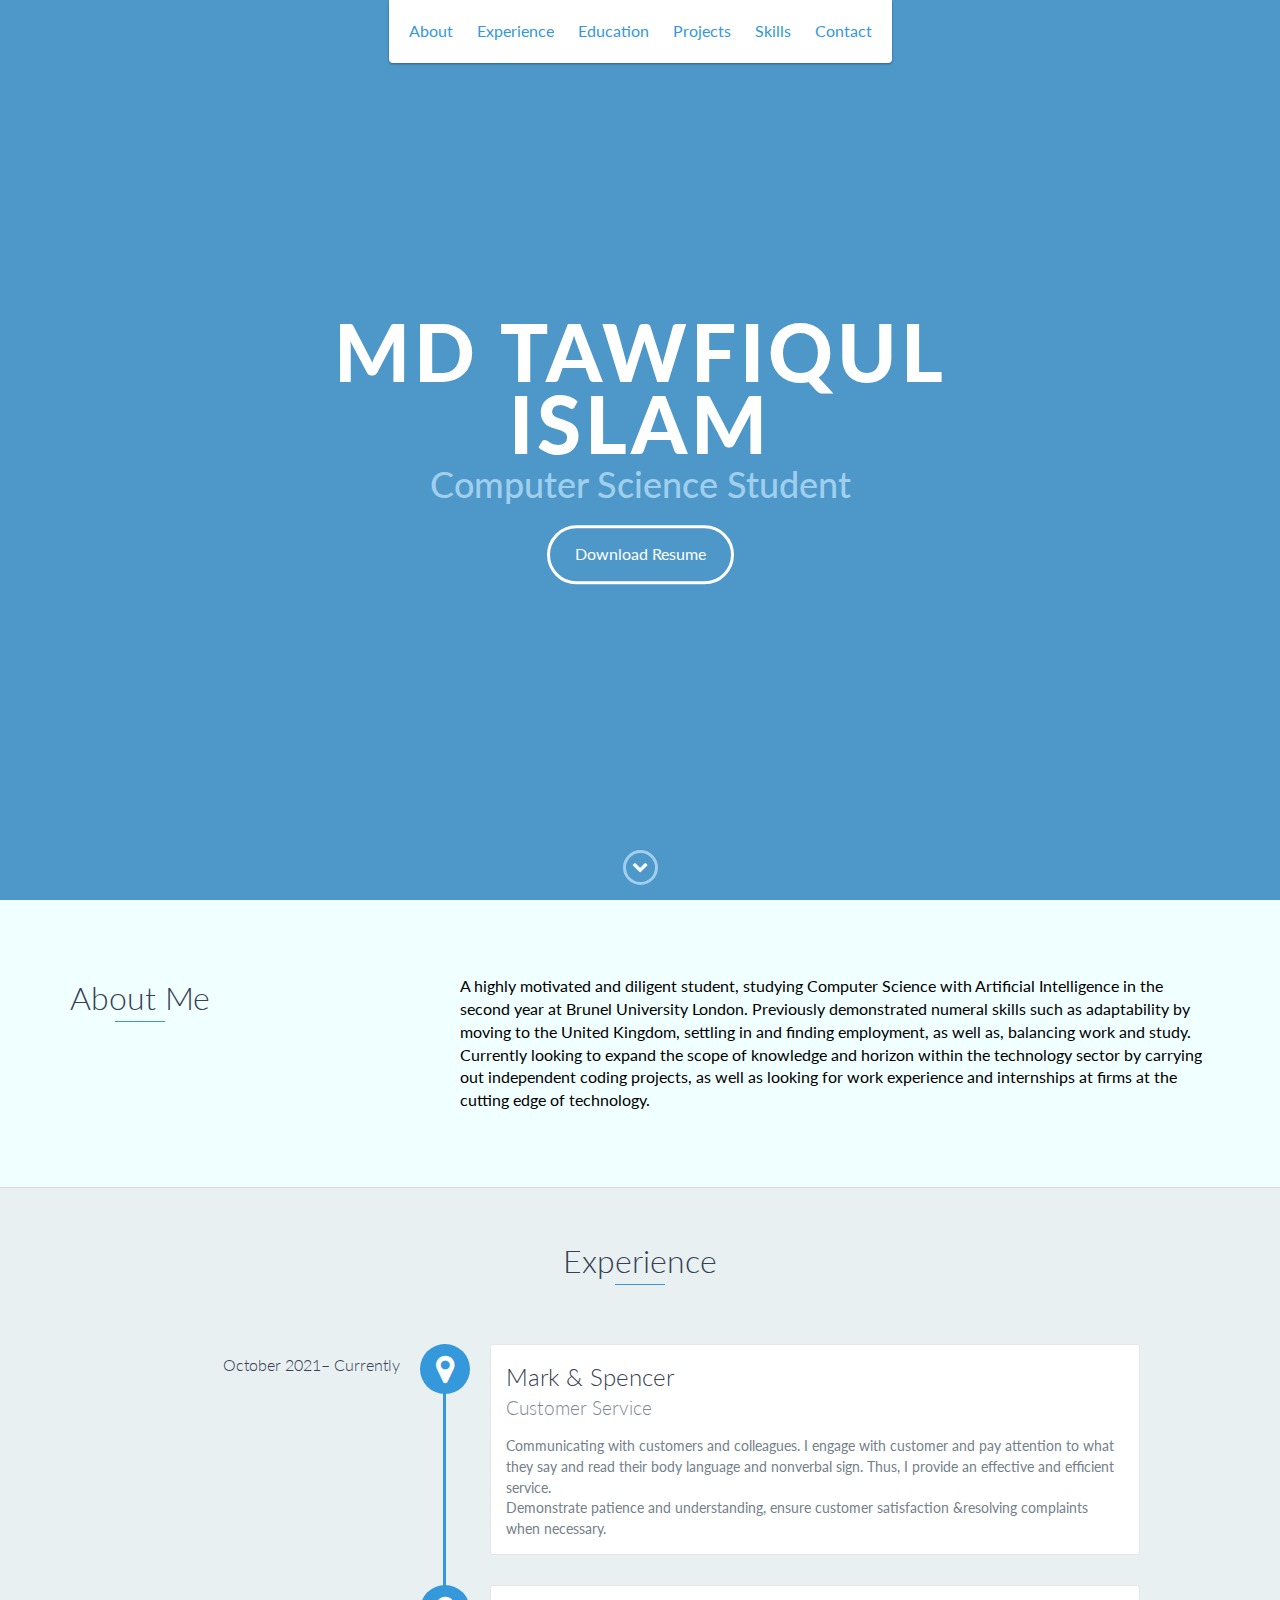
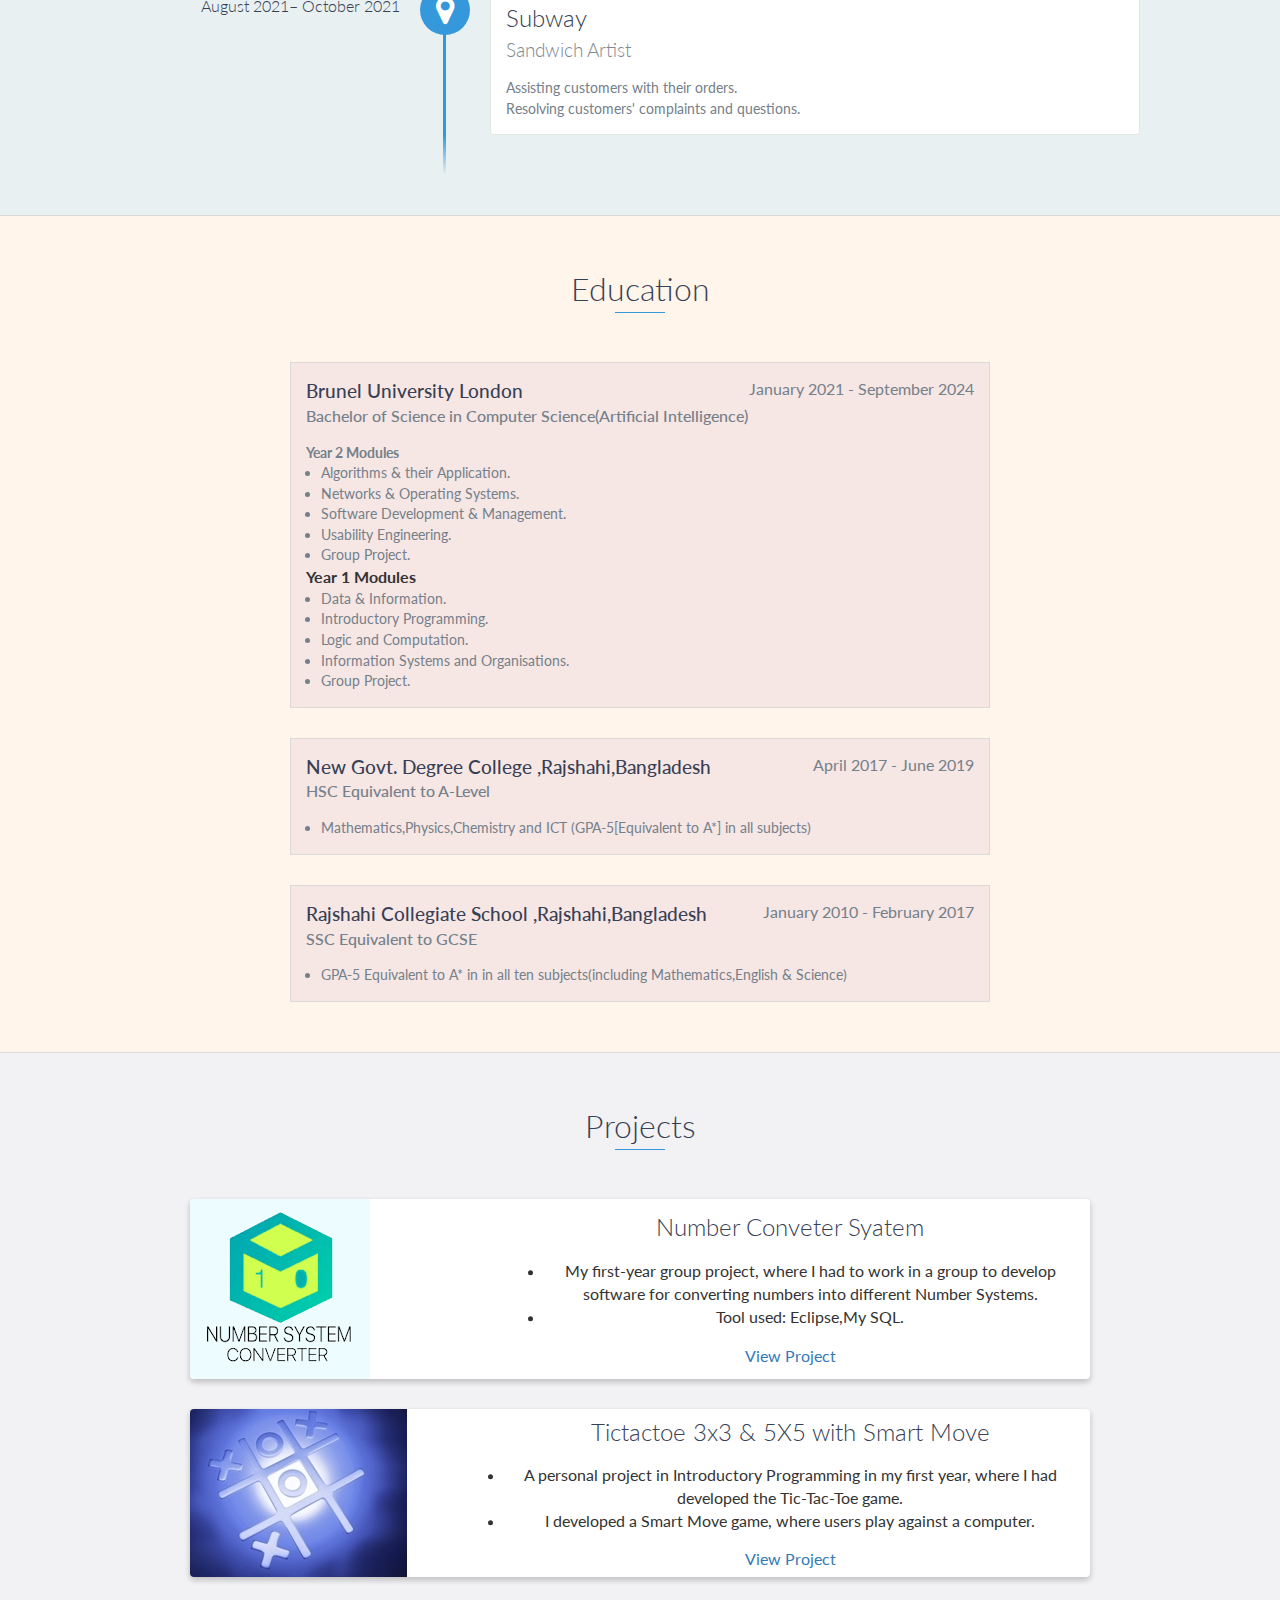
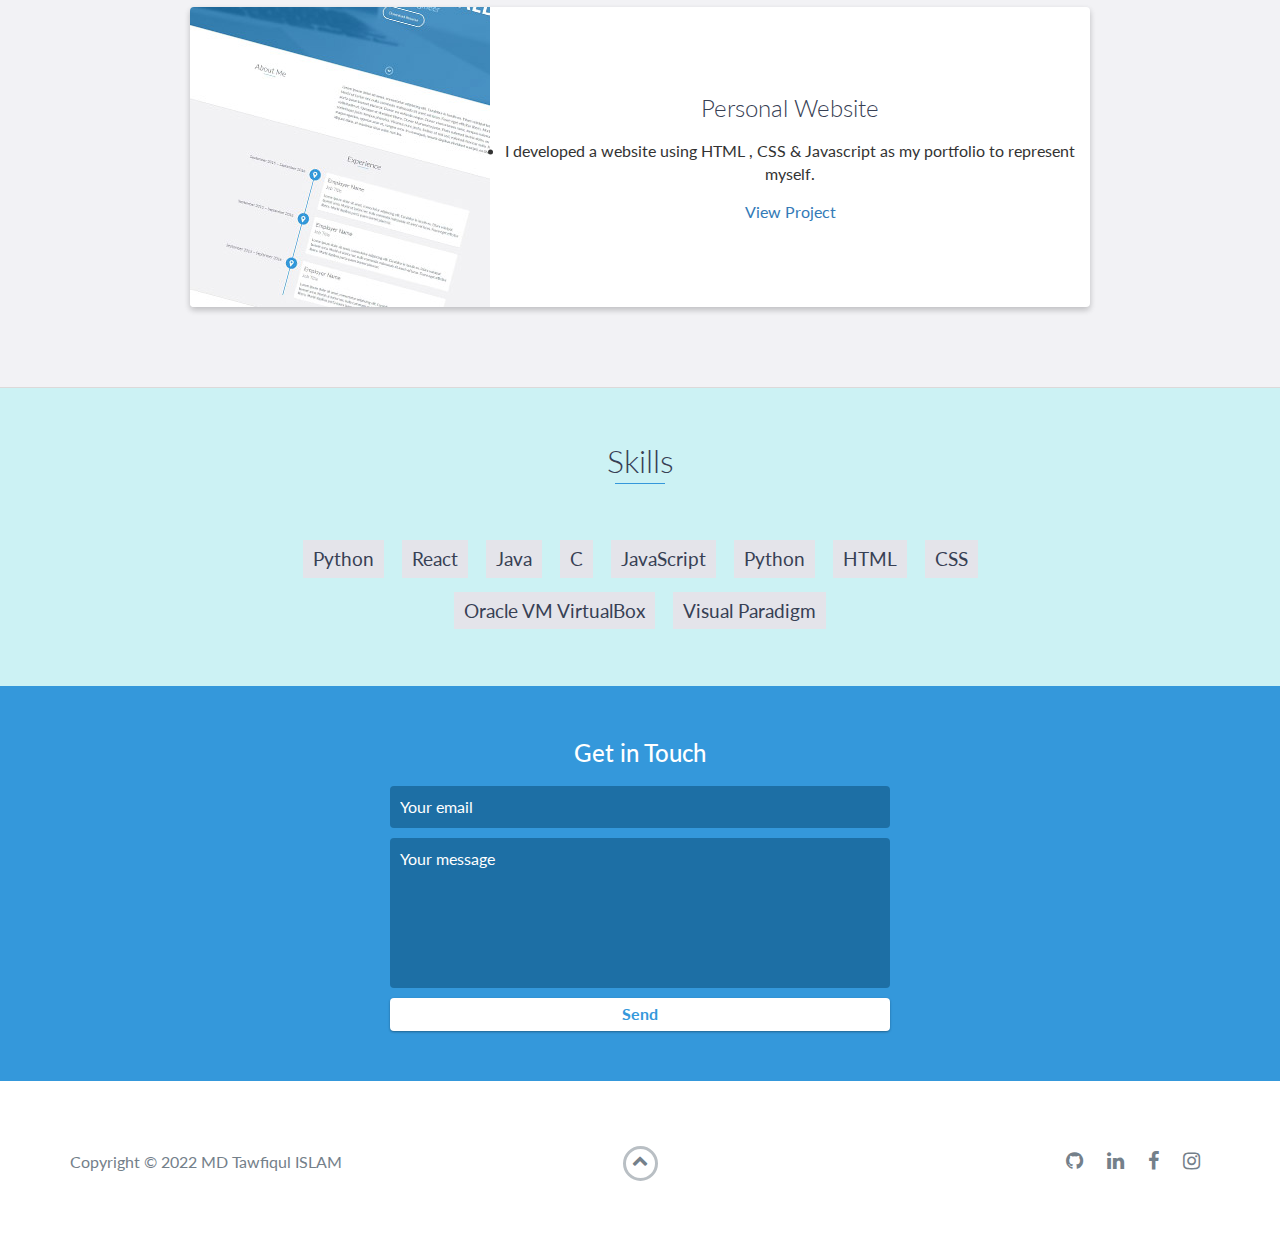
==== index.html @ 39be73c2 "first commit" ====
<!DOCTYPE html>
<html class="no-js" lang="en">

<head>
    <meta charset="utf-8">
    <meta http-equiv="X-UA-Compatible" content="IE=edge">
    <meta name="viewport" content="width=device-width, initial-scale=1">
    <title>My Portfolio</title>
	<link rel="shortcut icon" href="favicon.ico" type="image/x-icon">
	<link rel="icon" href="favicon.ico" type="image/x-icon">
    <link href="https://fonts.googleapis.com/css?family=Lato:300,400,700,900" rel="stylesheet">
    <link rel="stylesheet" href="libs/font-awesome/css/font-awesome.min.css">
    <link href="css/bootstrap.min.css" rel="stylesheet">
    <link href="css/styles.css" rel="stylesheet">
</head>

<body>
    <div id="mobile-menu-open" class="shadow-large">
        <i class="fa fa-bars" aria-hidden="true"></i>
    </div>
    <!-- End #mobile-menu-toggle -->
    <header>
        <div id="mobile-menu-close">
            <span>Close</span> <i class="fa fa-times" aria-hidden="true"></i>
        </div>
        <ul id="menu" class="shadow">
            <li>
                <a href="#about">About</a>
            </li>
            <li>
                <a href="#experience">Experience</a>
            </li>
            <li>
                <a href="#education">Education</a>
            </li>
            <li>
                <a href="#projects">Projects</a>
            </li>
            <li>
                <a href="#skills">Skills</a>
            </li>
            <li>
                <a href="#contact">Contact</a>
            </li>
        </ul>
    </header>
    <!-- End header -->

    <div id="lead">
        <div id="lead-content">
            <h1>MD TAWFIQUL ISLAM</h1>
            <h2>Computer Science Student</h2>
            <a href="https://drive.google.com/file/d/17iUT4vyU_OabjYNDkTczu_3eyXo5h_SI/view?usp=sharing" target="_blank" class="btn-rounded-white">Download Resume</a>
        </div>
        <!-- End #lead-content -->

        <div id="lead-overlay"></div>

        <div id="lead-down">
            <span>
                <i class="fa fa-chevron-down" aria-hidden="true"></i>
            </span>
        </div>
        <!-- End #lead-down -->
    </div>
    <!-- End #lead -->

    <div id="about" style="background-color: azure;">
        <div class="container">
            <div class="row">
                <div class="col-md-4">
                    <h2 class="heading">About Me</h2>
                </div>
                <div class="col-md-8">
                    <p style="color: black;">
                        A highly motivated and diligent student, studying Computer
                         Science with Artificial Intelligence in the second year at
                          Brunel University London. Previously demonstrated numeral 
                          skills such as adaptability by moving to the United Kingdom,
                           settling in and finding employment, as well as, 
                           balancing work and study. Currently looking to expand the
                            scope of knowledge and horizon within the technology sector
                             by carrying out independent coding projects, 
                             as well as looking for work experience and
                              internships at firms at the cutting edge of technology.
                    </p>
                </div>
            </div>
        </div>
    </div>
    <!-- End #about -->

    <div id="experience" class="background-alt" style="background-color: #e8f0f2;">
        <h2 class="heading">Experience</h2>
        <div id="experience-timeline">
            <div data-date="October 2021– Currently">
                <h3>Mark & Spencer</h3>
                <h4>Customer Service</h4>
                <p>
                    Communicating with customers and colleagues. I engage with customer and pay attention to
what they say and read their body language and nonverbal sign. Thus, I provide an effective
and efficient service.<br>
 Demonstrate patience and understanding, ensure customer satisfaction &resolving
complaints when necessary.
                </p>
            </div>

            <div data-date="August 2021– October 2021">
                <h3>Subway</h3>
                <h4>Sandwich Artist</h4>
                <p>
                    Assisting customers with their orders.<br>
                    Resolving customers' complaints and questions.

                </p>
            </div>
        </div>
    </div>
    <!-- End #experience -->

    <div id="education" style="background-color: #FFF5EB;">
        <h2 class="heading">Education</h2>
        <div class="education-block" style ="background-color: #F6E6E4;">
            <h3>Brunel University London</h3>
            <span class="education-date">January 2021 - September 2024</span>
            <h4>Bachelor of Science in Computer Science(Artificial Intelligence)</h4>
            <p> 
                <b>Year 2 Modules</b>
                <ul>
                    <li>
                        Algorithms & their Application.
                    </li>
                    <li>
                        Networks & Operating Systems.
                    </li>
                    <li>
                        Software Development & Management.
                    </li>
                    <li>
                        Usability Engineering.
                    </li>
                    <li>
                        Group Project.
                    </li>
                </ul>
                <b>Year 1 Modules</b>
                <ul>
                    <li>
                        Data & Information.
                    </li>
                    <li>
                        Introductory Programming.
                    </li>
                    <li>
                        Logic and Computation.
                    </li>
                    <li>
                        Information Systems and Organisations.
                    </li>
                    <li>
                        Group Project.
                    </li>
                </ul>
            </p>
        </div>
        <!-- End .education-block -->

        <div class="education-block"style ="background-color: #F6E6E4;">
            <h3>New Govt. Degree College ,Rajshahi,Bangladesh</h3>
            <span class="education-date">April 2017 - June 2019</span>
            <h4>HSC Equivalent to A-Level </h4>
            <ul>
                <li>
                    Mathematics,Physics,Chemistry and ICT (GPA-5[Equivalent to A*] in all subjects)
                </li>
                
            </ul>
        </div>
        <div class="education-block"style ="background-color: #F6E6E4;">
            <h3>Rajshahi Collegiate School ,Rajshahi,Bangladesh</h3>
            <span class="education-date">January 2010 - February 2017</span>
            <h4>SSC Equivalent to GCSE </h4>
            <ul>
                <li>
                    GPA-5 Equivalent to A* in  in all ten subjects(including Mathematics,English & Science)
                </li>
                
            </ul>
        </div>
        <!-- End .education-block -->
    </div>
    <!-- End #education -->

    <div id="projects" class="background-alt">
        <h2 class="heading">Projects</h2>
        <div class="container">
            <div class="row">
                <div class="project shadow-large">
                    <div class="project-image">
                        <img src="images/unn.png" />
                    </div>
                    <!-- End .project-image -->
                    <div class="project-info">
                        <h3>Number Conveter Syatem</h3>
                        
                        <p>
                            <ul>
                                <li>
                                     My first-year group project, where I had to work in a group to develop software for converting numbers into different Number Systems. 
                                </li>
                                <li>
                                Tool used: Eclipse,My SQL.
                                </li>   
                            </ul>
                        </p>
                        <a href="https://github.com/BPC-CS/202102-group-e-repo" target="_blank">View Project</a>
                    </div>
                    <!-- End .project-info -->
                </div>
                <!-- End .project -->

                <div class="project shadow-large">
                    <div class="project-image">
                        <img src="images/krestik_pr.3.jpg" />
                    </div>
                    <!-- End .project-image -->
                    <div class="project-info">
                        <h3>Tictactoe 3x3 & 5X5 with Smart Move</h3>
                        <p>
                            <li>
                                A personal project in Introductory Programming in my first year, where I had developed the Tic-Tac-Toe game.
                           </li>
                           <li>
                               I developed a Smart Move game, where users play against a computer. 
                            </li>
                        </p>
                        <a href="https://github.com/MDTAWFIQULISLAM/TicTacToe3x3WithSmartMove" target="_blank">View Project</a>
                    </div>
                    <!-- End .project-info -->
                </div>
                <div class="project shadow-large">
                    <div class="project-image">
                        <img src="images/project.jpg" />
                    </div>
                    <!-- End .project-image -->
                    <div class="project-info">
                        <h3>Personal Website</h3>
                        <p>
                            <li>
                                I developed a website using HTML , CSS & Javascript as my portfolio to represent myself. 
                                
                           </li>
                           
                        </p>
                        <a href="https://github.com/MDTAWFIQULISLAM/TicTacToe3x3WithSmartMove" target="_blank">View Project</a>
                    </div>
                    <!-- End .project-info -->
                </div>
                <!-- End .project -->
            </div>
        </div>
    </div>
    <!-- End #projects -->

    <div id="skills" style="background-color: #CCF2F4;">
        <h2 class="heading">Skills</h2>
        <ul>
            
            <li>Python</li>
            <li>React</li>
            <li>Java</li>
            <li>C</li>
            <li>JavaScript</li>
            <li>Python</li>
            <li>HTML</li>
            <li>CSS</li>
            <li>Oracle VM VirtualBox</li>
            <li>Visual Paradigm</li>
            
        </ul>
    </div>
    <!-- End #skills -->

    <div id="contact">
        <h2>Get in Touch</h2>
        <div id="contact-form">
            <form action="https://formspree.io/f/xnqwpvjg"
            method="POST">
                <input type="hidden" name="_subject" value="Contact request from personal website" />
                <input type="email" name="_replyto" placeholder="Your email" required>
                <textarea name="message" placeholder="Your message" required></textarea>
                <button type="submit">Send</button>
            </form>
        </div>
        <!-- End #contact-form -->
    </div>
    <!-- End #contact -->

    <footer>
        <div class="container">
            <div class="row">
                <div class="col-sm-5 copyright">
                    <p>
                        Copyright &copy; <span id="current-year">2022</span> MD Tawfiqul ISLAM
                    </p>
                </div>
                <div class="col-sm-2 top">
                    <span id="to-top">
                        <i class="fa fa-chevron-up" aria-hidden="true"></i>
                    </span>
                </div>
                <div class="col-sm-5 social">
                    <ul>
                        <li>
                            <a href="https://github.com/MDTAWFIQULISLAM" target="_blank"><i class="fa fa-github" aria-hidden="true"></i></a>
                        </li>
                        
                        <li>
                            <a href="https://www.linkedin.com/in/md-tawfiqul-islam-/" target="_blank"><i class="fa fa-linkedin" aria-hidden="true"></i></a>
                        </li>
                        <li>
                            <a href="https://www.facebook.com/tawfiq.islam.904/" target="_blank"><i class="fa fa-facebook" aria-hidden="true"></i></a>
                        </li>
                        <li>
                            <a href="https://www.instagram.com/tawfiq_islam_/?hl=en" target="_blank"><i class="fa fa-instagram" aria-hidden="true"></i></a>
                        </li>
                    </ul>
                </div>
            </div>
        </div>
    </footer>
    <!-- End footer -->

    <script src="https://ajax.googleapis.com/ajax/libs/jquery/1.12.4/jquery.min.js"></script>
    <script src="js/scripts.min.js"></script>
</body>

</html>
---- css/styles.css ----
body{font-family:'Lato', sans-serif;font-size:16px}
body.active{overflow:hidden;z-index:-1}
.no-js #experience-timeline>div{background:#fff;padding:10px;margin-bottom:10px;border:1px solid #dcd9d9}
.no-js #experience-timeline>div h3{font-size:1.5em;font-weight:300;color:#374054;display:inline-block;margin:0}
.no-js #experience-timeline>div h4{font-size:1.2em;font-weight:300;color:#7e8890;margin:0 0 15px 0}
.no-js #experience-timeline>div p{color:#74808a;font-size:0.9em;margin:0}
.no-js #experience-timeline:before,
.no-js #experience-timeline:after{content:none}@keyframes dropHeader{0%{transform:translateY(-100%)}100%{transform:translateY(0)}}header{position:absolute;top:0;left:0;right:0;text-align:center;z-index:10;animation-name:dropHeader;animation-iteration-count:1;animation-timing-function:ease;animation-duration:0.75s}header ul{display:inline-block;background:#fff;text-align:center;padding:10px;margin:0;border-bottom-right-radius:4px;border-bottom-left-radius:4px}header li{display:inline-block}header a{display:block;color:#3498db;padding:10px}header a:hover{color:#217dbb;text-decoration:none;background:#eee;border-radius:4px}header a:focus{color:#3498db;text-decoration:none}header.active{display:block}header.sticky{position:fixed;z-index:999}#menu.active{display:block}#mobile-menu-open{display:none;cursor:pointer;position:fixed;right:15px;top:10px;color:#3498db;font-size:1.5em;z-index:20;padding:0 7px;border-radius:4px;background:#fff}#mobile-menu-close{display:none;text-align:right;width:100%;background:#fff;font-size:1.5em;padding-right:15px;padding-top:10px;cursor:pointer;color:#3498db}#mobile-menu-close span{font-size:0.5em;text-transform:uppercase}#mobile-menu-close i{vertical-align:middle}footer{padding:50px 0}.copyright{padding-top:20px}.copyright p{margin:0;color:#74808a}.top{text-align:center}.top span{cursor:pointer;display:block;margin:15px auto 0 auto;width:35px;height:35px;border-radius:50%;border:3px solid #b9bfc4;text-align:center}.top i{color:#74808a}.social{text-align:right}.social ul{margin:5px 0 0 0;padding:0}.social li{display:inline-block;font-size:1.25em;list-style:none}.social a{display:block;color:#74808a;padding:10px}.social a:hover{color:#3498db}.btn-rounded-white{display:inline-block;color:#fff;padding:15px 25px;border:3px solid #fff;border-radius:30px;transition:.5s ease all}.btn-rounded-white:hover{color:#3498db;background:#fff;text-decoration:none}.shadow{box-shadow:0 1px 3px rgba(0,0,0,0.12),0 1px 2px rgba(0,0,0,0.24)}.shadow-large{box-shadow:0 3px 6px rgba(0,0,0,0.08),0 3px 6px rgba(0,0,0,0.15)}.heading{position:relative;display:inline-block;font-size:2em;font-weight:300;margin:0 0 30px 0}.heading:after{position:absolute;content:'';top:100%;height:1px;width:50px;left:0;right:0;margin:0 auto;background:#3498db}.background-alt{background:#f2f2f5}#lead{position:relative;height:100vh;min-height:500px;max-height:1080px;background:url(../images/lead-bg.jpg);background-size:cover;padding:15px;overflow:hidden}#lead-content{position:absolute;z-index:10;top:50%;left:50%;transform:translate(-50%, -50%);text-align:center}#lead-content h1,#lead-content h2{margin:0}#lead-content h1{color:#fff;font-weight:900;font-size:5em;text-transform:uppercase;letter-spacing:0.05em;line-height:0.9em}#lead-content h2{color:#a0cfee;font-weight:500;font-size:2.25em;margin-bottom:15px}#lead-overlay{position:absolute;height:100%;width:100%;top:0;right:0;bottom:0;left:0;background:rgba(33,125,187,0.8);z-index:1}#lead-down{position:absolute;left:0;right:0;width:100%;text-align:center;z-index:10;bottom:15px;color:#fff}#lead-down span{cursor:pointer;display:block;margin:0 auto;width:35px;height:35px;border-radius:50%;border:3px solid #a0cfee;text-align:center}#lead-down i{animation:pulsate 1.5s ease;animation-iteration-count:infinite;padding-top:5px}@keyframes pulsate{0%{transform:scale(1, 1)}50%{transform:scale(1.2, 1.2)}100%{transform:scale(1, 1)}}#about{padding:75px 15px;border-bottom:1px solid #dcd9d9}#about h2{color:#374054}#about p{color:#74808a;margin:0}#experience{padding:50px 15px;text-align:center;border-bottom:1px solid #dcd9d9}#experience h2{color:#374054}#experience-timeline{margin:30px auto 0 auto;position:relative;max-width:1000px}#experience-timeline:before{position:absolute;content:'';top:0;bottom:0;left:303px;right:auto;height:100%;width:3px;background:#3498db;z-index:0}#experience-timeline:after{position:absolute;content:'';width:3px;height:40px;background:#3498db;background:linear-gradient(to bottom, #3498db, rgba(52,152,219,0));top:100%;left:303px}.vtimeline-content{margin-left:350px;background:#fff;border:1px solid #e6e6e6;padding:15px;border-radius:3px;text-align:left}.vtimeline-content h3{font-size:1.5em;font-weight:300;color:#374054;display:inline-block;margin:0}.vtimeline-content h4{font-size:1.2em;font-weight:300;color:#7e8890;margin:0 0 15px 0}.vtimeline-content p{color:#74808a;font-size:0.9em;margin:0}.vtimeline-point{position:relative;display:block;vertical-align:top;margin-bottom:30px}.vtimeline-icon{position:relative;color:#fff;width:50px;height:50px;background:#3498db;border-radius:50%;float:left;z-index:99;margin-left:280px}.vtimeline-icon i{display:block;font-size:2em;margin-top:10px}.vtimeline-date{width:260px;text-align:right;position:absolute;left:0;top:10px;font-weight:300;color:#374054}#education{padding:50px 15px 20px 15px;border-bottom:1px solid #dcd9d9;text-align:center}#education h2{color:#374054;margin-bottom:50px}.education-block{max-width:700px;margin:0 auto 30px auto;padding:15px;border:1px solid #dcd9d9;text-align:left}.education-block h3{font-weight:500;float:left;margin:0;color:#374054}.education-block span{color:#74808a;float:right}.education-block h4{color:#74808a;clear:both;font-weight:500;margin:0 0 15px 0}.education-block p,.education-block ul{margin:0;color:#74808a;font-size:0.9em}.education-block ul{padding:0 0 0 15px}#projects{padding:50px 15px;border-bottom:1px solid #dcd9d9;text-align:center}#projects h2{color:#374054;margin-bottom:50px}.project{position:relative;max-width:900px;margin:0 auto 30px auto;overflow:hidden;background:#fff;border-radius:4px}.project-image{float:left}.project-info{position:absolute;top:50%;transform:translateY(-50%);margin-left:300px;padding:15px}.project-info h3{font-size:1.5em;font-weight:300;color:#374054;margin:0 0 15px 0}.project-info p{color:#74808a;margin:0 0 15px 0;font-size:0.9em}.no-image .project-info{position:relative;margin:0;padding:30px 15px;transform:none}#more-projects{display:none}#skills{padding:50px 15px;text-align:center}#skills h2{color:#374054;margin-bottom:50px}#skills ul{display:block;margin:0 auto;padding:0;max-width:800px}#skills li{display:inline-block;margin:7px;padding:5px 10px;color:#374054;background:#e4e4ea;list-style:none;cursor:default;font-size:1.2em}#contact{padding:50px 15px;background:#3498db;text-align:center}#contact h2{margin:0 0 15px 0;color:#fff;font-weight:500}#contact-form{max-width:500px;margin:0 auto}#contact-form input,#contact-form textarea{display:block;width:100%;padding:10px;border-radius:4px;border:none;margin-bottom:10px;background:#1d6fa5;color:#fff;transition:.5s ease all}#contact-form input::-webkit-input-placeholder,#contact-form textarea::-webkit-input-placeholder{color:#fff}#contact-form input:-moz-placeholder,#contact-form textarea:-moz-placeholder{color:#fff;opacity:1}#contact-form input::-moz-placeholder,#contact-form textarea::-moz-placeholder{color:#fff;opacity:1}#contact-form input:-ms-input-placeholder,#contact-form textarea:-ms-input-placeholder{color:#fff}#contact-form input:focus,#contact-form textarea:focus{outline:none;background:#16527a}#contact-form textarea{height:150px;resize:none}#contact-form button{display:block;width:100%;background:#fff;border-radius:4px;padding:5px 10px;border:none;color:#3498db;font-weight:700;box-shadow:0 1px 3px rgba(0,0,0,0.12),0 1px 2px rgba(0,0,0,0.24);transition:.5s ease all}#contact-form button:hover{box-shadow:0 10px 20px rgba(0,0,0,0.19),0 6px 6px rgba(0,0,0,0.23)}.optional-section{padding:50px 15px;text-align:center;border-top:1px solid #dcd9d9}.optional-section h2{color:#374054}.optional-section-block{max-width:700px;margin:0 auto 30px auto;padding:15px;border:1px solid #dcd9d9;background:#fff;text-align:left}.optional-section-block h3{font-weight:500;margin:0 0 15px 0;color:#374054}.optional-section-block h4{color:#74808a;clear:both;font-weight:500;margin:0 0 15px 0}.optional-section-block p,.optional-section-block ul{margin:0 0 15px 0;color:#74808a;font-size:0.9em}.optional-section-block ul{padding:0 0 0 15px}@media only screen and (max-width: 750px){#experience-timeline:before,#experience-timeline:after{left:23px}.vtimeline-date{width:auto;text-align:left;position:relative;margin-bottom:15px;display:block;margin-left:70px}.vtimeline-icon{margin-left:0}.vtimeline-content{margin-left:70px}}@media only screen and (max-width: 992px){#lead{height:auto;min-height:auto;max-height:auto;padding:100px 15px}#lead-content{position:relative;transform:none;left:auto;top:auto}#lead-content h1{font-size:3em}#lead-content h2{font-size:1.75em}#about{text-align:center}#about p{text-align:left}}@media only screen and (max-width: 768px){header{position:fixed;display:none;z-index:999;animation:none;bottom:0;height:100%}#mobile-menu-open,#mobile-menu-close{display:block}#menu{height:100%;overflow-y:auto;box-shadow:none;border-radius:0;width:100%}#menu li{display:block;margin-bottom:10px}#lead-content h1{font-size:2em}#lead-content h2{font-size:1.3em}#lead-content a{padding:10px 20px}#lead-down{display:none}.education-block h3,.education-block span{float:none}.project-image{display:none}.project-info{position:relative;margin:0;padding:30px 15px;top:auto;transform:none}footer{text-align:center}.social{text-align:center}}@media only screen and (max-width: 480px){#lead-content h1{font-size:1.5em}#lead-content h2{font-size:1em}#lead-content a{font-size:0.9em;padding:5px 10px}}
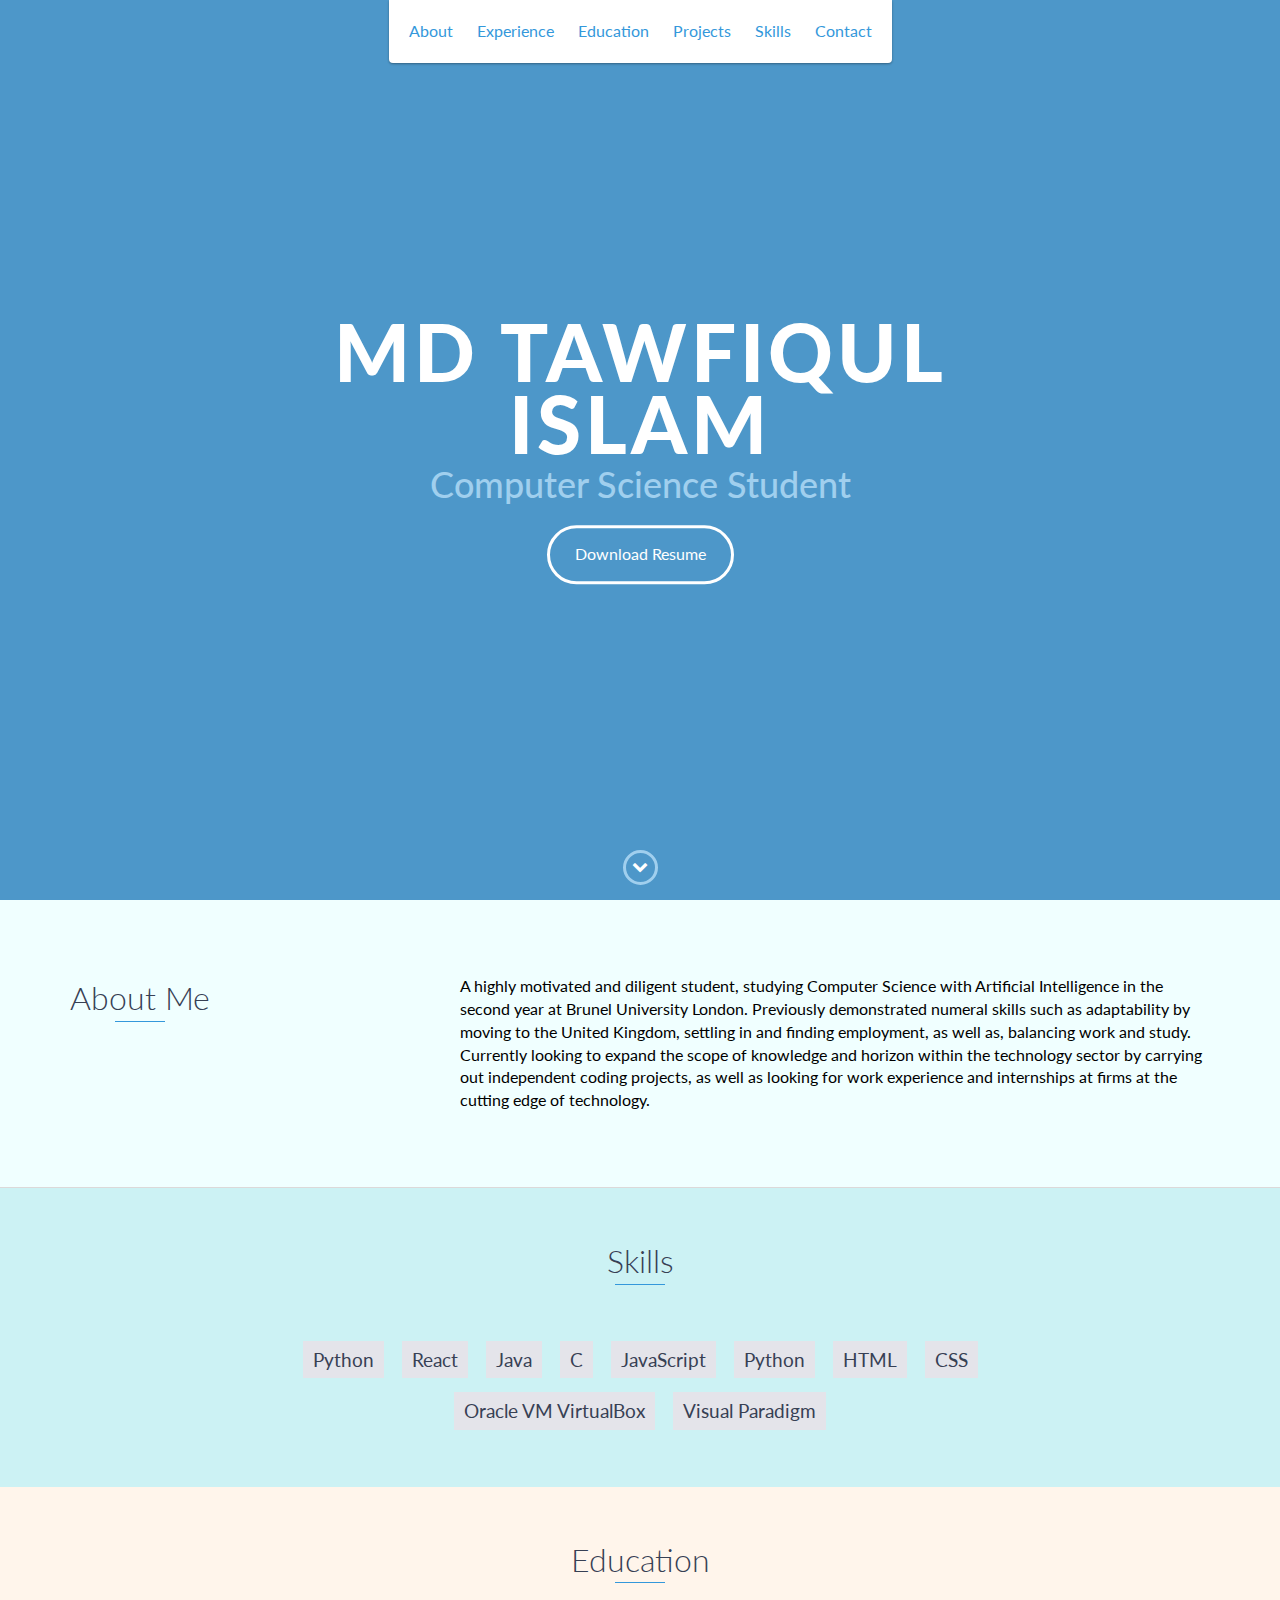
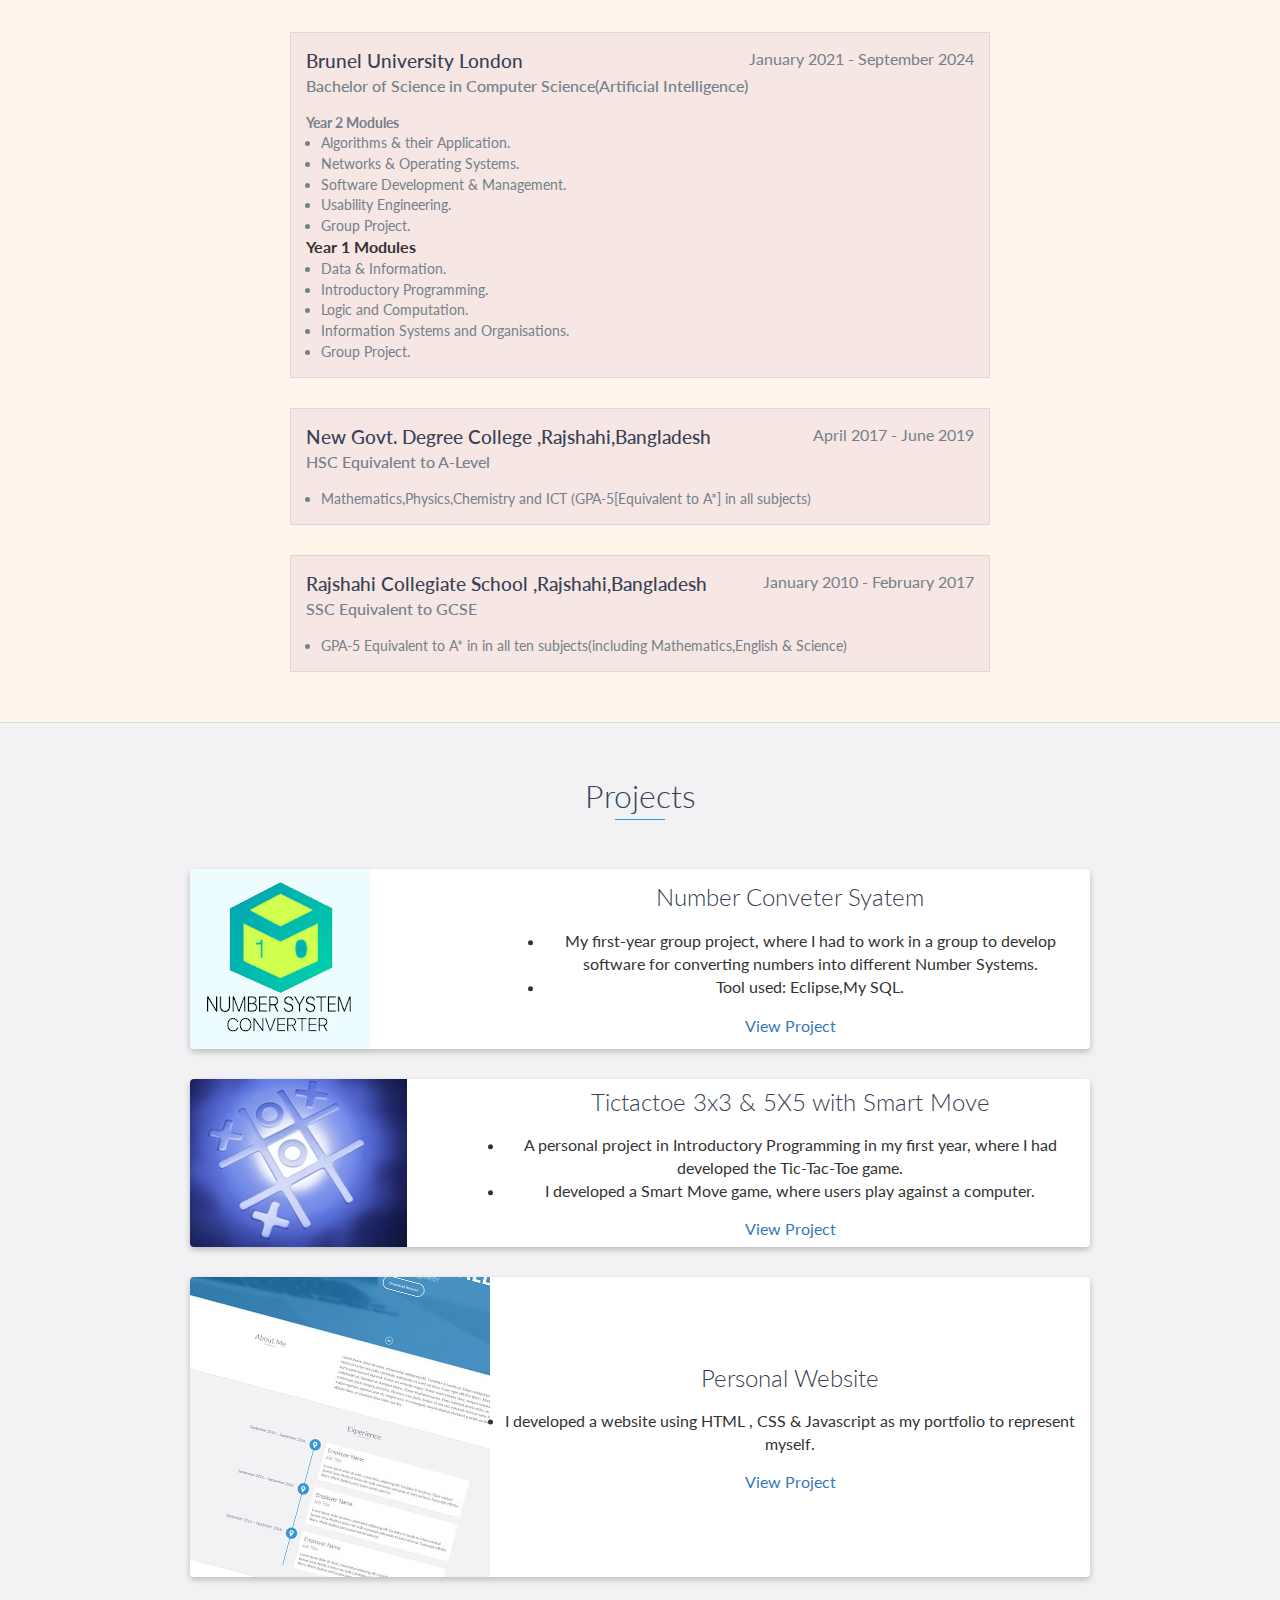
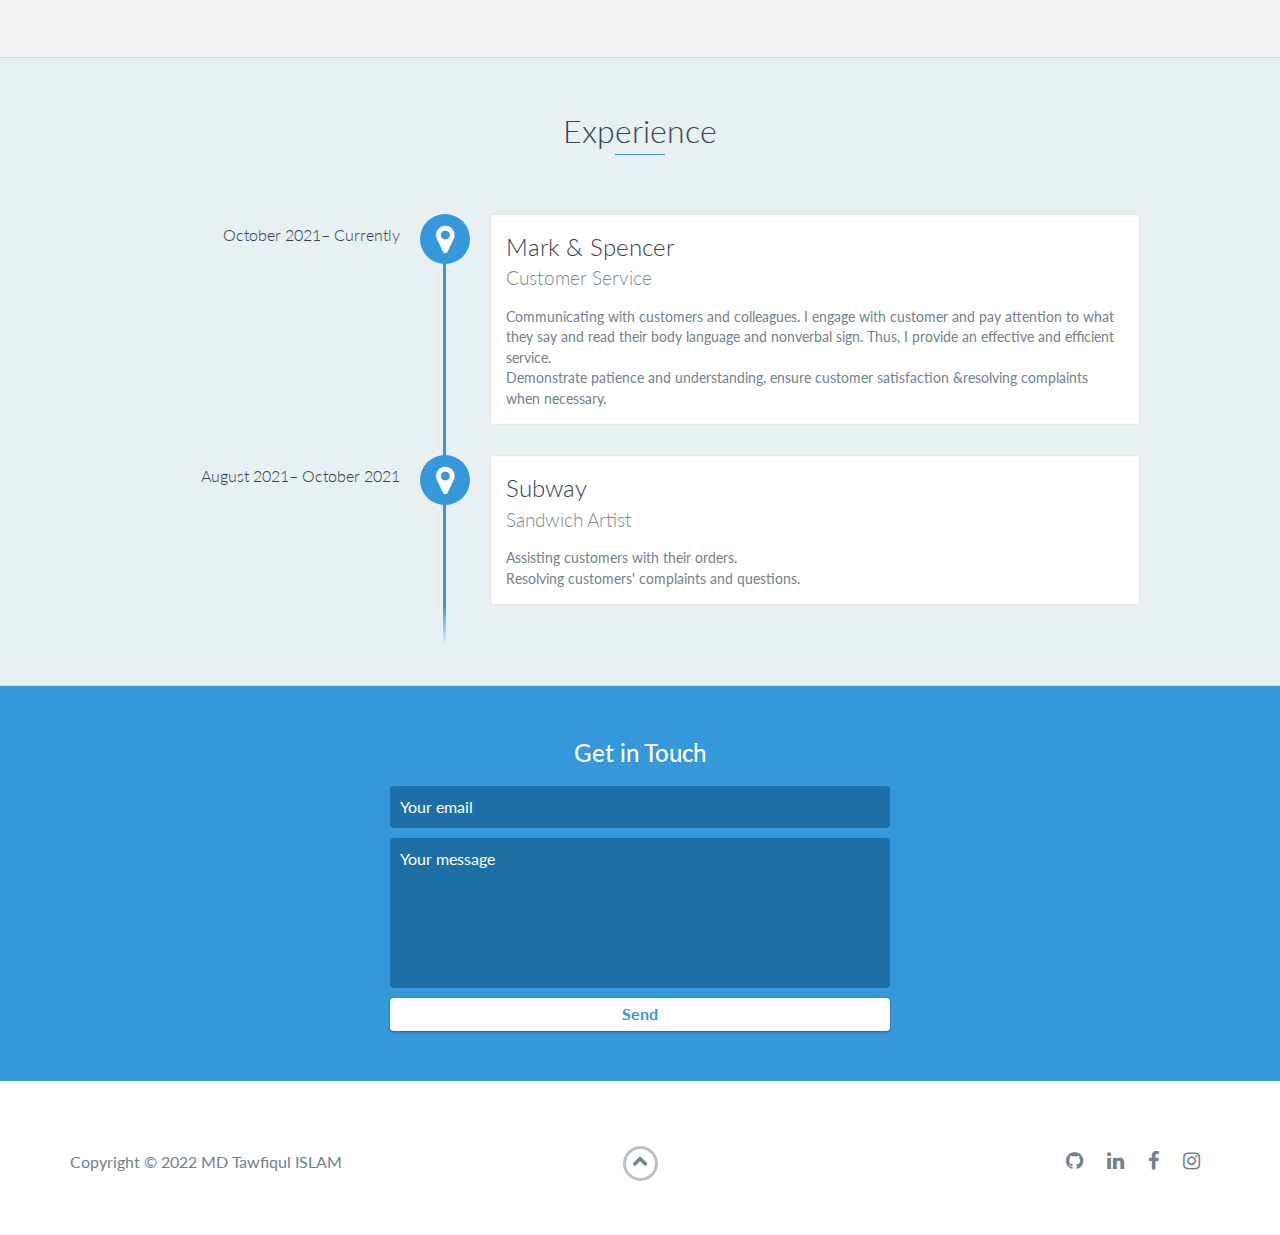
==== commit 16c84380: "Add files via upload" ====
--- a/index.html
+++ b/index.html
@@ -50,7 +50,7 @@
         <div id="lead-content">
             <h1>MD TAWFIQUL ISLAM</h1>
             <h2>Computer Science Student</h2>
-            <a href="https://drive.google.com/file/d/17iUT4vyU_OabjYNDkTczu_3eyXo5h_SI/view?usp=sharing" target="_blank" class="btn-rounded-white">Download Resume</a>
+            <a href="https://drive.google.com/file/d/1DrjYmoUkSGlFz-s8al2xepzlxCw9Hs0d/view?usp=sharing" target="_blank" class="btn-rounded-white">Download Resume</a>
         </div>
         <!-- End #lead-content -->
 
@@ -89,179 +89,6 @@
         </div>
     </div>
     <!-- End #about -->
-
-    <div id="experience" class="background-alt" style="background-color: #e8f0f2;">
-        <h2 class="heading">Experience</h2>
-        <div id="experience-timeline">
-            <div data-date="October 2021– Currently">
-                <h3>Mark & Spencer</h3>
-                <h4>Customer Service</h4>
-                <p>
-                    Communicating with customers and colleagues. I engage with customer and pay attention to
-what they say and read their body language and nonverbal sign. Thus, I provide an effective
-and efficient service.<br>
- Demonstrate patience and understanding, ensure customer satisfaction &resolving
-complaints when necessary.
-                </p>
-            </div>
-
-            <div data-date="August 2021– October 2021">
-                <h3>Subway</h3>
-                <h4>Sandwich Artist</h4>
-                <p>
-                    Assisting customers with their orders.<br>
-                    Resolving customers' complaints and questions.
-
-                </p>
-            </div>
-        </div>
-    </div>
-    <!-- End #experience -->
-
-    <div id="education" style="background-color: #FFF5EB;">
-        <h2 class="heading">Education</h2>
-        <div class="education-block" style ="background-color: #F6E6E4;">
-            <h3>Brunel University London</h3>
-            <span class="education-date">January 2021 - September 2024</span>
-            <h4>Bachelor of Science in Computer Science(Artificial Intelligence)</h4>
-            <p> 
-                <b>Year 2 Modules</b>
-                <ul>
-                    <li>
-                        Algorithms & their Application.
-                    </li>
-                    <li>
-                        Networks & Operating Systems.
-                    </li>
-                    <li>
-                        Software Development & Management.
-                    </li>
-                    <li>
-                        Usability Engineering.
-                    </li>
-                    <li>
-                        Group Project.
-                    </li>
-                </ul>
-                <b>Year 1 Modules</b>
-                <ul>
-                    <li>
-                        Data & Information.
-                    </li>
-                    <li>
-                        Introductory Programming.
-                    </li>
-                    <li>
-                        Logic and Computation.
-                    </li>
-                    <li>
-                        Information Systems and Organisations.
-                    </li>
-                    <li>
-                        Group Project.
-                    </li>
-                </ul>
-            </p>
-        </div>
-        <!-- End .education-block -->
-
-        <div class="education-block"style ="background-color: #F6E6E4;">
-            <h3>New Govt. Degree College ,Rajshahi,Bangladesh</h3>
-            <span class="education-date">April 2017 - June 2019</span>
-            <h4>HSC Equivalent to A-Level </h4>
-            <ul>
-                <li>
-                    Mathematics,Physics,Chemistry and ICT (GPA-5[Equivalent to A*] in all subjects)
-                </li>
-                
-            </ul>
-        </div>
-        <div class="education-block"style ="background-color: #F6E6E4;">
-            <h3>Rajshahi Collegiate School ,Rajshahi,Bangladesh</h3>
-            <span class="education-date">January 2010 - February 2017</span>
-            <h4>SSC Equivalent to GCSE </h4>
-            <ul>
-                <li>
-                    GPA-5 Equivalent to A* in  in all ten subjects(including Mathematics,English & Science)
-                </li>
-                
-            </ul>
-        </div>
-        <!-- End .education-block -->
-    </div>
-    <!-- End #education -->
-
-    <div id="projects" class="background-alt">
-        <h2 class="heading">Projects</h2>
-        <div class="container">
-            <div class="row">
-                <div class="project shadow-large">
-                    <div class="project-image">
-                        <img src="images/unn.png" />
-                    </div>
-                    <!-- End .project-image -->
-                    <div class="project-info">
-                        <h3>Number Conveter Syatem</h3>
-                        
-                        <p>
-                            <ul>
-                                <li>
-                                     My first-year group project, where I had to work in a group to develop software for converting numbers into different Number Systems. 
-                                </li>
-                                <li>
-                                Tool used: Eclipse,My SQL.
-                                </li>   
-                            </ul>
-                        </p>
-                        <a href="https://github.com/BPC-CS/202102-group-e-repo" target="_blank">View Project</a>
-                    </div>
-                    <!-- End .project-info -->
-                </div>
-                <!-- End .project -->
-
-                <div class="project shadow-large">
-                    <div class="project-image">
-                        <img src="images/krestik_pr.3.jpg" />
-                    </div>
-                    <!-- End .project-image -->
-                    <div class="project-info">
-                        <h3>Tictactoe 3x3 & 5X5 with Smart Move</h3>
-                        <p>
-                            <li>
-                                A personal project in Introductory Programming in my first year, where I had developed the Tic-Tac-Toe game.
-                           </li>
-                           <li>
-                               I developed a Smart Move game, where users play against a computer. 
-                            </li>
-                        </p>
-                        <a href="https://github.com/MDTAWFIQULISLAM/TicTacToe3x3WithSmartMove" target="_blank">View Project</a>
-                    </div>
-                    <!-- End .project-info -->
-                </div>
-                <div class="project shadow-large">
-                    <div class="project-image">
-                        <img src="images/project.jpg" />
-                    </div>
-                    <!-- End .project-image -->
-                    <div class="project-info">
-                        <h3>Personal Website</h3>
-                        <p>
-                            <li>
-                                I developed a website using HTML , CSS & Javascript as my portfolio to represent myself. 
-                                
-                           </li>
-                           
-                        </p>
-                        <a href="https://github.com/MDTAWFIQULISLAM/TicTacToe3x3WithSmartMove" target="_blank">View Project</a>
-                    </div>
-                    <!-- End .project-info -->
-                </div>
-                <!-- End .project -->
-            </div>
-        </div>
-    </div>
-    <!-- End #projects -->
-
     <div id="skills" style="background-color: #CCF2F4;">
         <h2 class="heading">Skills</h2>
         <ul>
@@ -279,6 +106,181 @@
             
         </ul>
     </div>
+
+    
+    <!-- End #experience -->
+
+    <div id="education" style="background-color: #FFF5EB;">
+        <h2 class="heading">Education</h2>
+        <div class="education-block" style ="background-color: #F6E6E4;">
+            <h3>Brunel University London</h3>
+            <span class="education-date">January 2021 - September 2024</span>
+            <h4>Bachelor of Science in Computer Science(Artificial Intelligence)</h4>
+            <p> 
+                <b>Year 2 Modules</b>
+                <ul>
+                    <li>
+                        Algorithms & their Application.
+                    </li>
+                    <li>
+                        Networks & Operating Systems.
+                    </li>
+                    <li>
+                        Software Development & Management.
+                    </li>
+                    <li>
+                         Usability Engineering.
+                    </li>
+                    <li>
+                        Group Project.
+                    </li>
+                </ul>
+                <b>Year 1 Modules</b>
+                <ul>
+                    <li>
+                        Data & Information.
+                    </li>
+                    <li>
+                        Introductory Programming.
+                    </li>
+                    <li>
+                        Logic and Computation.
+                    </li>
+                    <li>
+                        Information Systems and Organisations.
+                    </li>
+                    <li>
+                        Group Project.
+                    </li>
+                </ul>
+            </p>
+        </div>
+        <!-- End .education-block -->
+
+        <div class="education-block"style ="background-color: #F6E6E4;">
+            <h3>New Govt. Degree College ,Rajshahi,Bangladesh</h3>
+            <span class="education-date">April 2017 - June 2019</span>
+            <h4>HSC Equivalent to A-Level </h4>
+            <ul>
+                <li>
+                    Mathematics,Physics,Chemistry and ICT (GPA-5[Equivalent to A*] in all subjects)
+                </li>
+                
+            </ul>
+        </div>
+        <div class="education-block"style ="background-color: #F6E6E4;">
+            <h3>Rajshahi Collegiate School ,Rajshahi,Bangladesh</h3>
+            <span class="education-date">January 2010 - February 2017</span>
+            <h4>SSC Equivalent to GCSE </h4>
+            <ul>
+                <li>
+                    GPA-5 Equivalent to A* in  in all ten subjects(including Mathematics,English & Science)
+                </li>
+                
+            </ul>
+        </div>
+        <!-- End .education-block -->
+    </div>
+    <!-- End #education -->
+
+    <div id="projects" class="background-alt">
+        <h2 class="heading">Projects</h2>
+        <div class="container">
+            <div class="row">
+                <div class="project shadow-large">
+                    <div class="project-image">
+                        <img src="images/unn.png" />
+                    </div>
+                    <!-- End .project-image -->
+                    <div class="project-info">
+                        <h3>Number Conveter Syatem</h3>
+                        
+                        <p>
+                            <ul>
+                                <li>
+                                     My first-year group project, where I had to work in a group to develop software for converting numbers into different Number Systems. 
+                                </li>
+                                <li>
+                                Tool used: Eclipse,My SQL.
+                                </li>   
+                            </ul>
+                        </p>
+                        <a href="https://github.com/BPC-CS/202102-group-e-repo" target="_blank">View Project</a>
+                    </div>
+                    <!-- End .project-info -->
+                </div>
+                <!-- End .project -->
+
+                <div class="project shadow-large">
+                    <div class="project-image">
+                        <img src="images/krestik_pr.3.jpg" />
+                    </div>
+                    <!-- End .project-image -->
+                    <div class="project-info">
+                        <h3>Tictactoe 3x3 & 5X5 with Smart Move</h3>
+                        <p>
+                            <li>
+                                A personal project in Introductory Programming in my first year, where I had developed the Tic-Tac-Toe game.
+                           </li>
+                           <li>
+                               I developed a Smart Move game, where users play against a computer. 
+                            </li>
+                        </p>
+                        <a href="https://github.com/MDTAWFIQULISLAM/TicTacToe3x3WithSmartMove" target="_blank">View Project</a>
+                    </div>
+                    <!-- End .project-info -->
+                </div>
+                <div class="project shadow-large">
+                    <div class="project-image">
+                        <img src="images/project.jpg" />
+                    </div>
+                    <!-- End .project-image -->
+                    <div class="project-info">
+                        <h3>Personal Website</h3>
+                        <p>
+                            <li>
+                                I developed a website using HTML , CSS & Javascript as my portfolio to represent myself. 
+                                
+                           </li>
+                           
+                        </p>
+                        <a href="https://github.com/MDTAWFIQULISLAM/My_Portfolio" target="_blank">View Project</a>
+                    </div>
+                    <!-- End .project-info -->
+                </div>
+                <!-- End .project -->
+            </div>
+        </div>
+    </div>
+    <!-- End #projects -->
+    <div id="experience" class="background-alt" style="background-color: #e8f0f2;">
+        <h2 class="heading">Experience</h2>
+        <div id="experience-timeline">
+            <div data-date="October 2021– Currently">
+                <h3>Mark & Spencer</h3>
+                <h4>Customer Service</h4>
+                <p>
+                    Communicating with customers and colleagues. I engage with customer and pay attention to
+what they say and read their body language and nonverbal sign. Thus, I provide an effective
+and efficient service.<br>
+ Demonstrate patience and understanding, ensure customer satisfaction &resolving
+complaints when necessary.
+                </p>
+            </div>
+
+            <div data-date="August 2021– October 2021">
+                <h3>Subway</h3>
+                <h4>Sandwich Artist</h4>
+                <p>
+                    Assisting customers with their orders.<br>
+                    Resolving customers' complaints and questions.
+
+                </p>
+            </div>
+        </div>
+    </div>
+
+    
     <!-- End #skills -->
 
     <div id="contact">
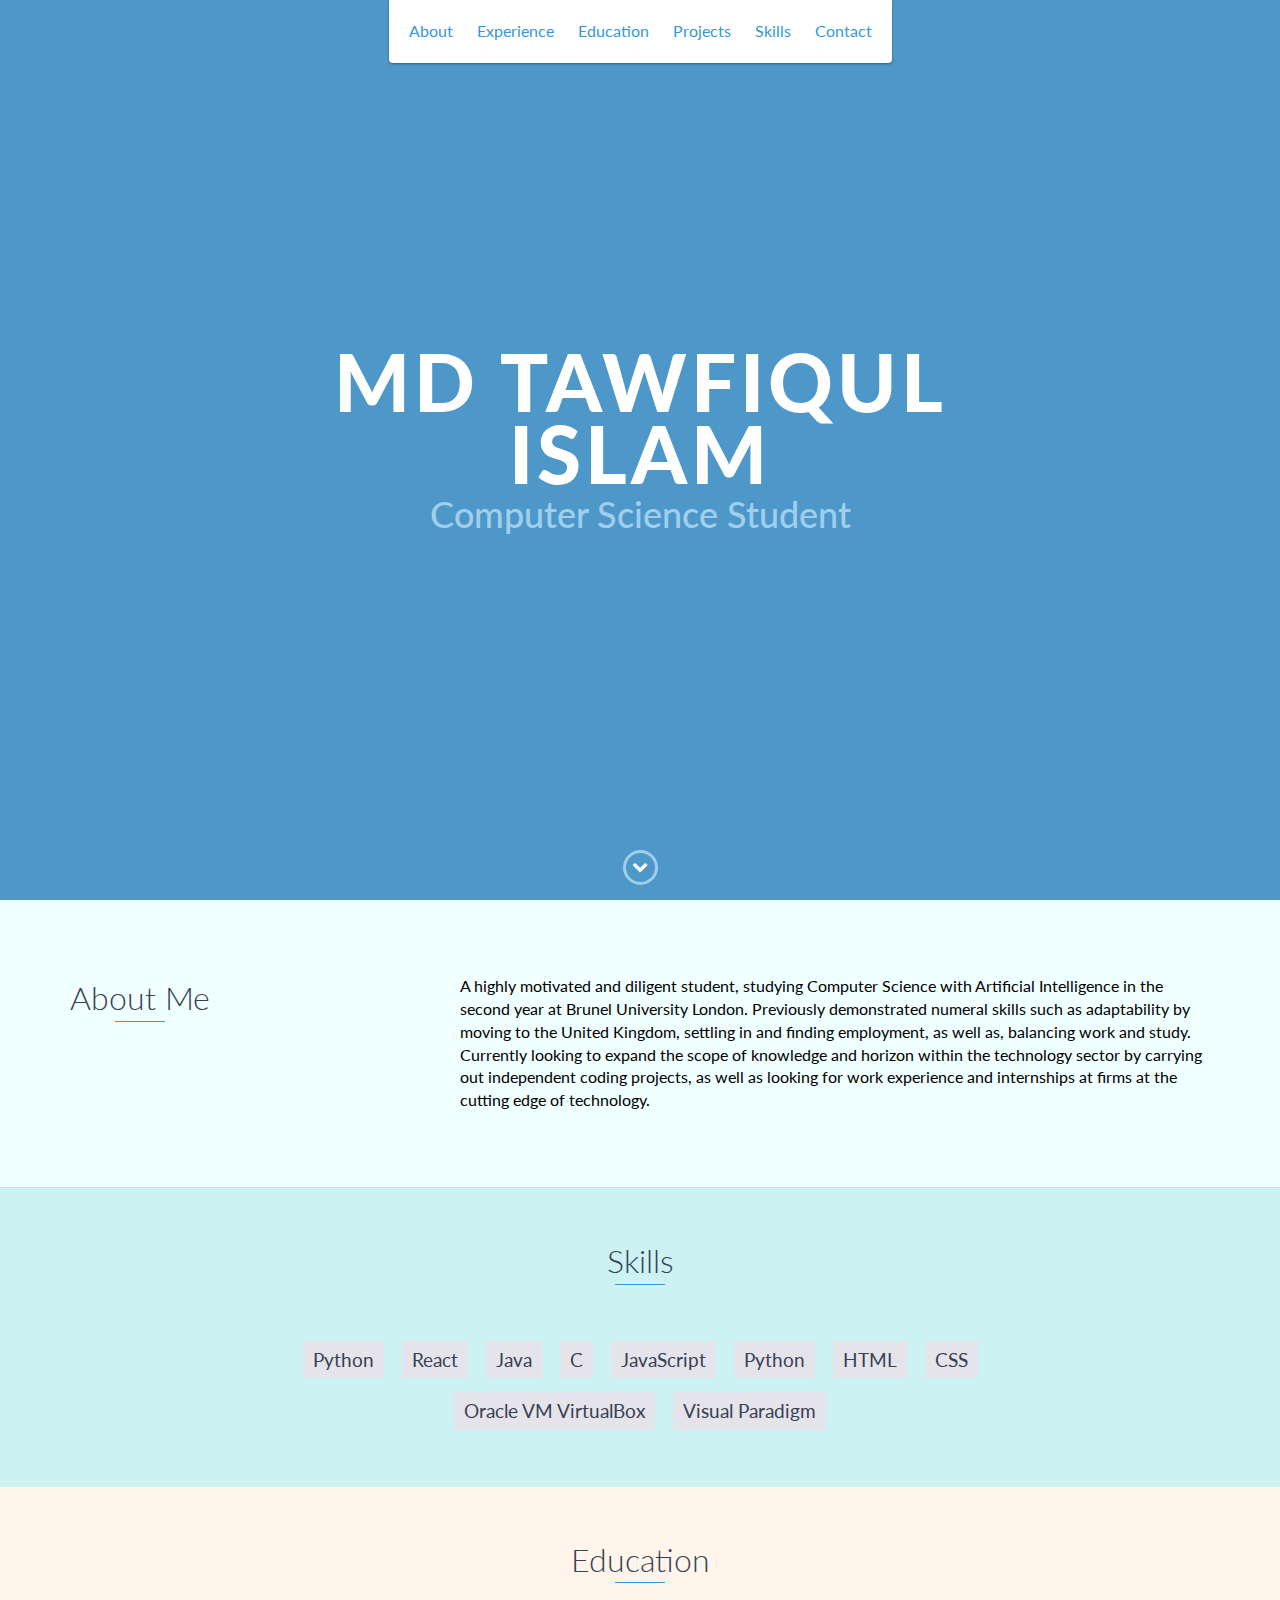
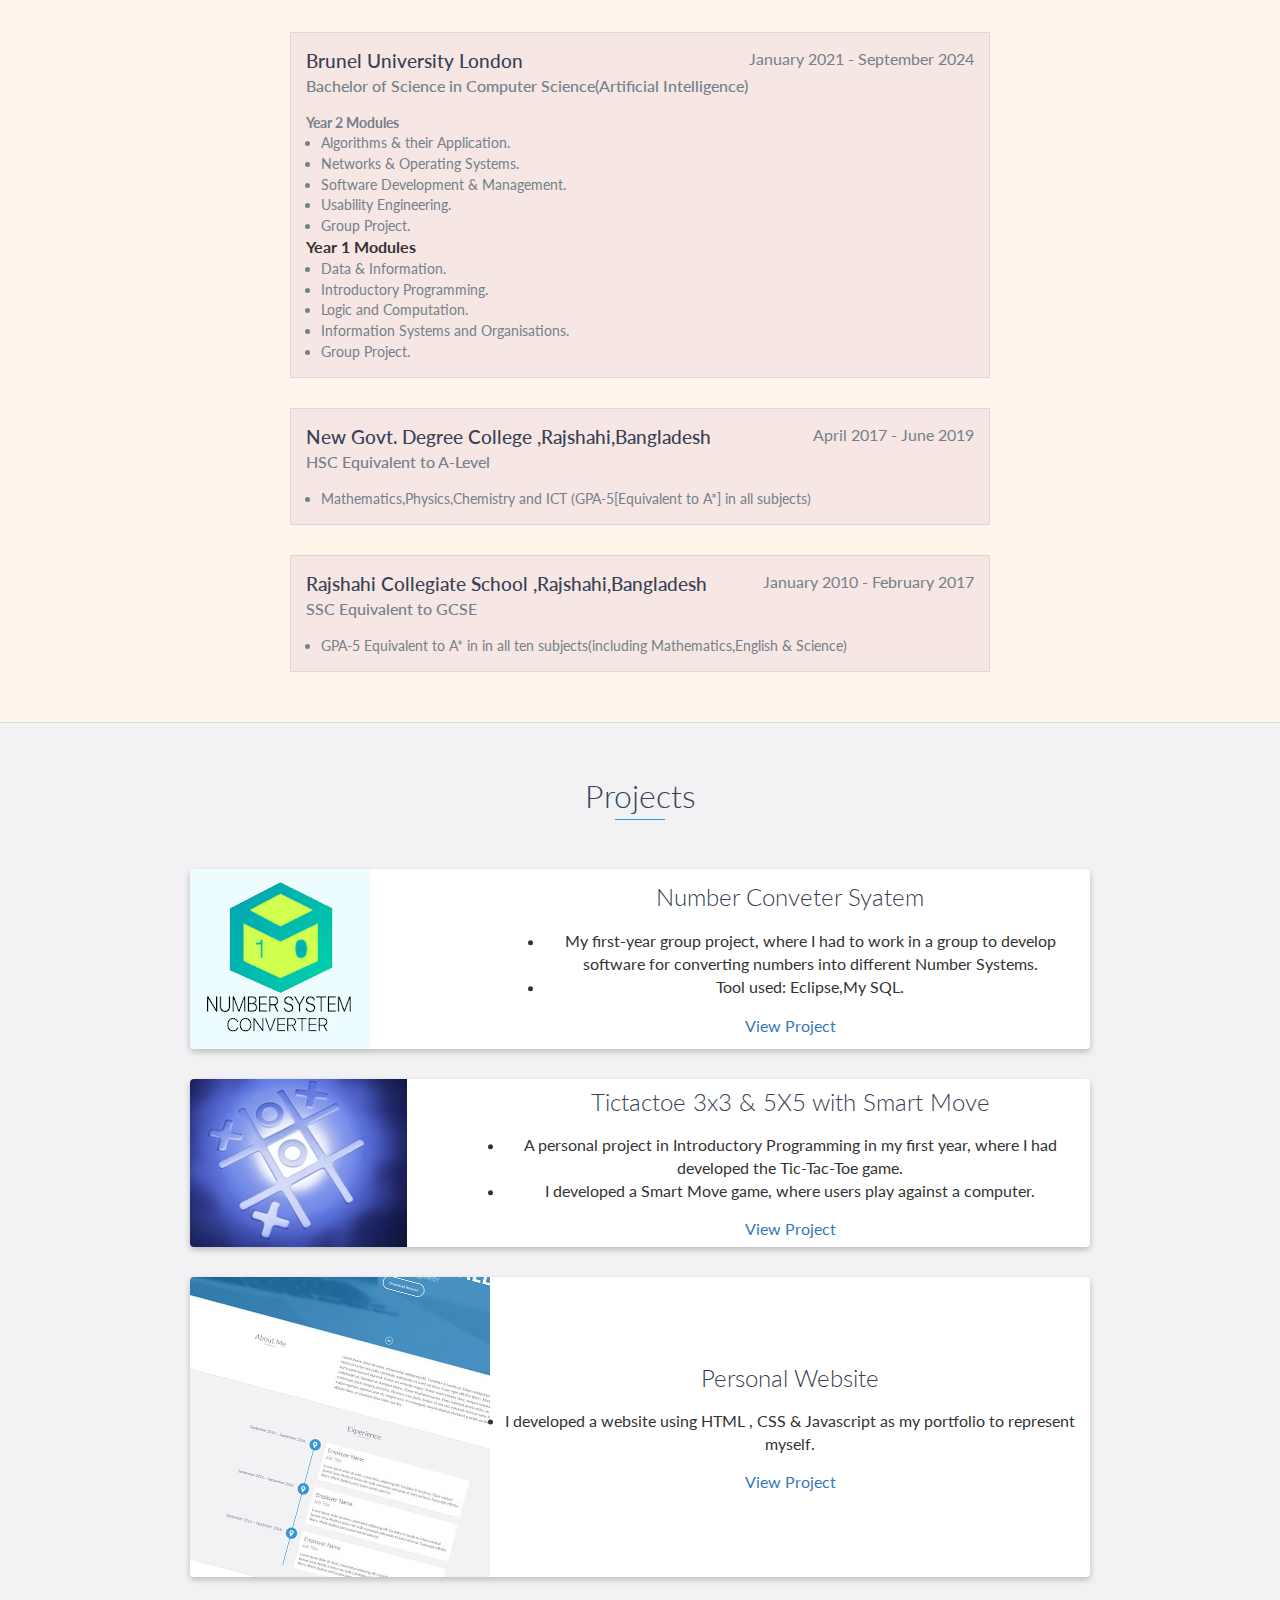
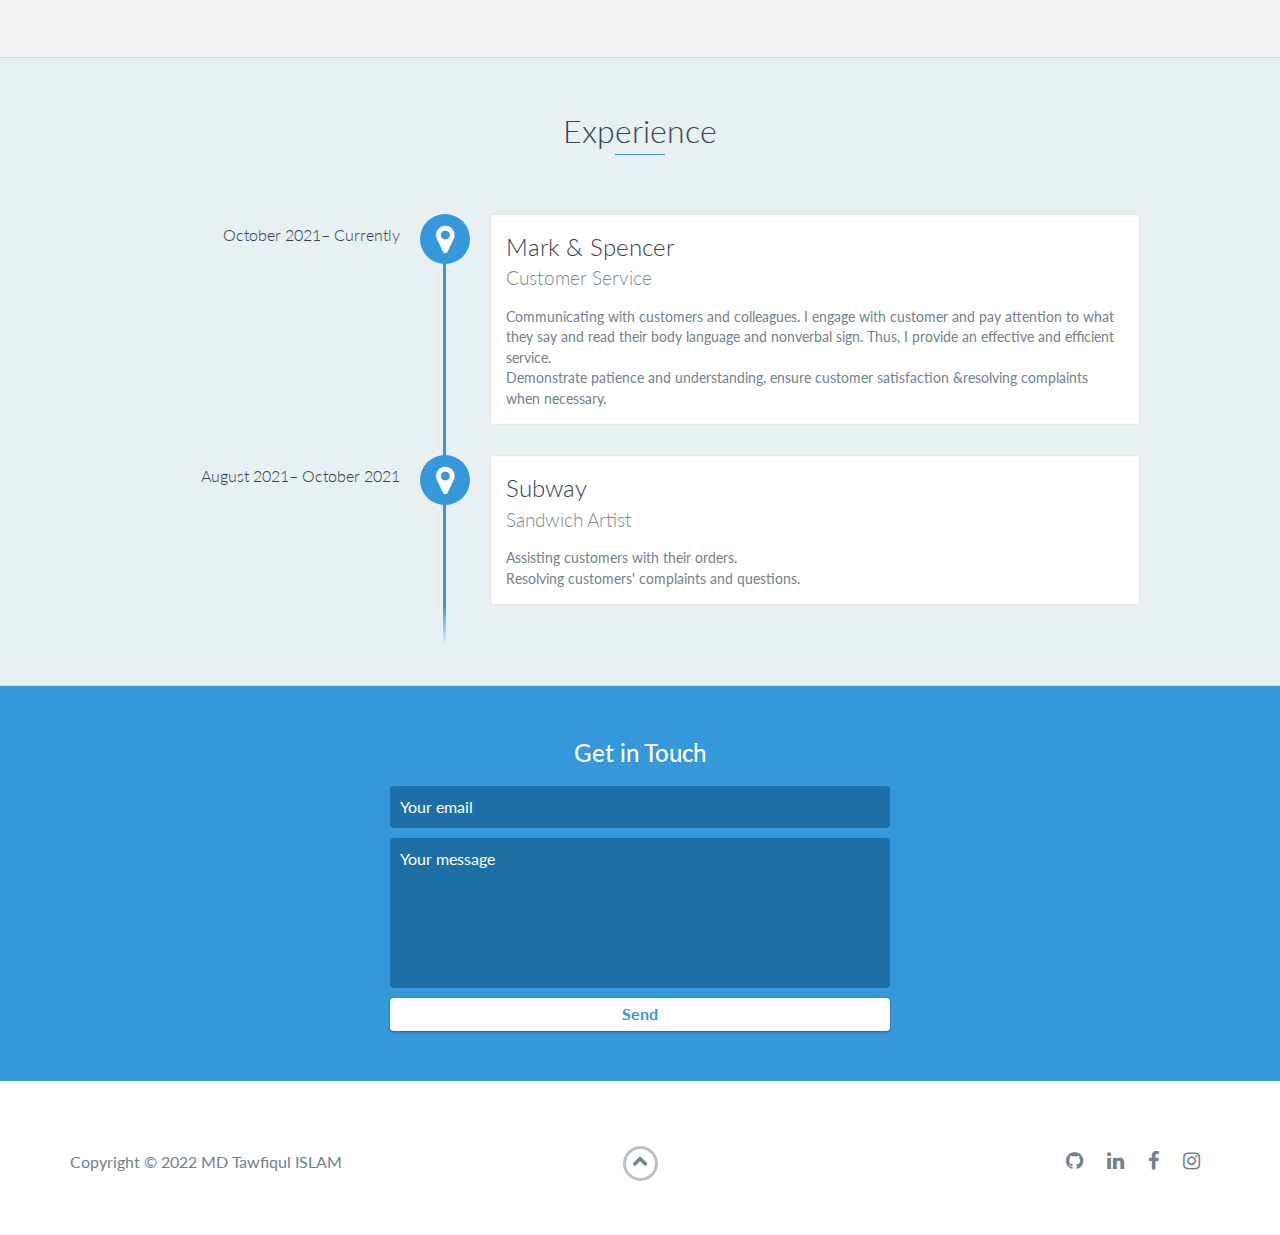
==== commit 86153056: "Update index.html" ====
--- a/index.html
+++ b/index.html
@@ -50,7 +50,7 @@
         <div id="lead-content">
             <h1>MD TAWFIQUL ISLAM</h1>
             <h2>Computer Science Student</h2>
-            <a href="https://drive.google.com/file/d/1DrjYmoUkSGlFz-s8al2xepzlxCw9Hs0d/view?usp=sharing" target="_blank" class="btn-rounded-white">Download Resume</a>
+          
         </div>
         <!-- End #lead-content -->
 
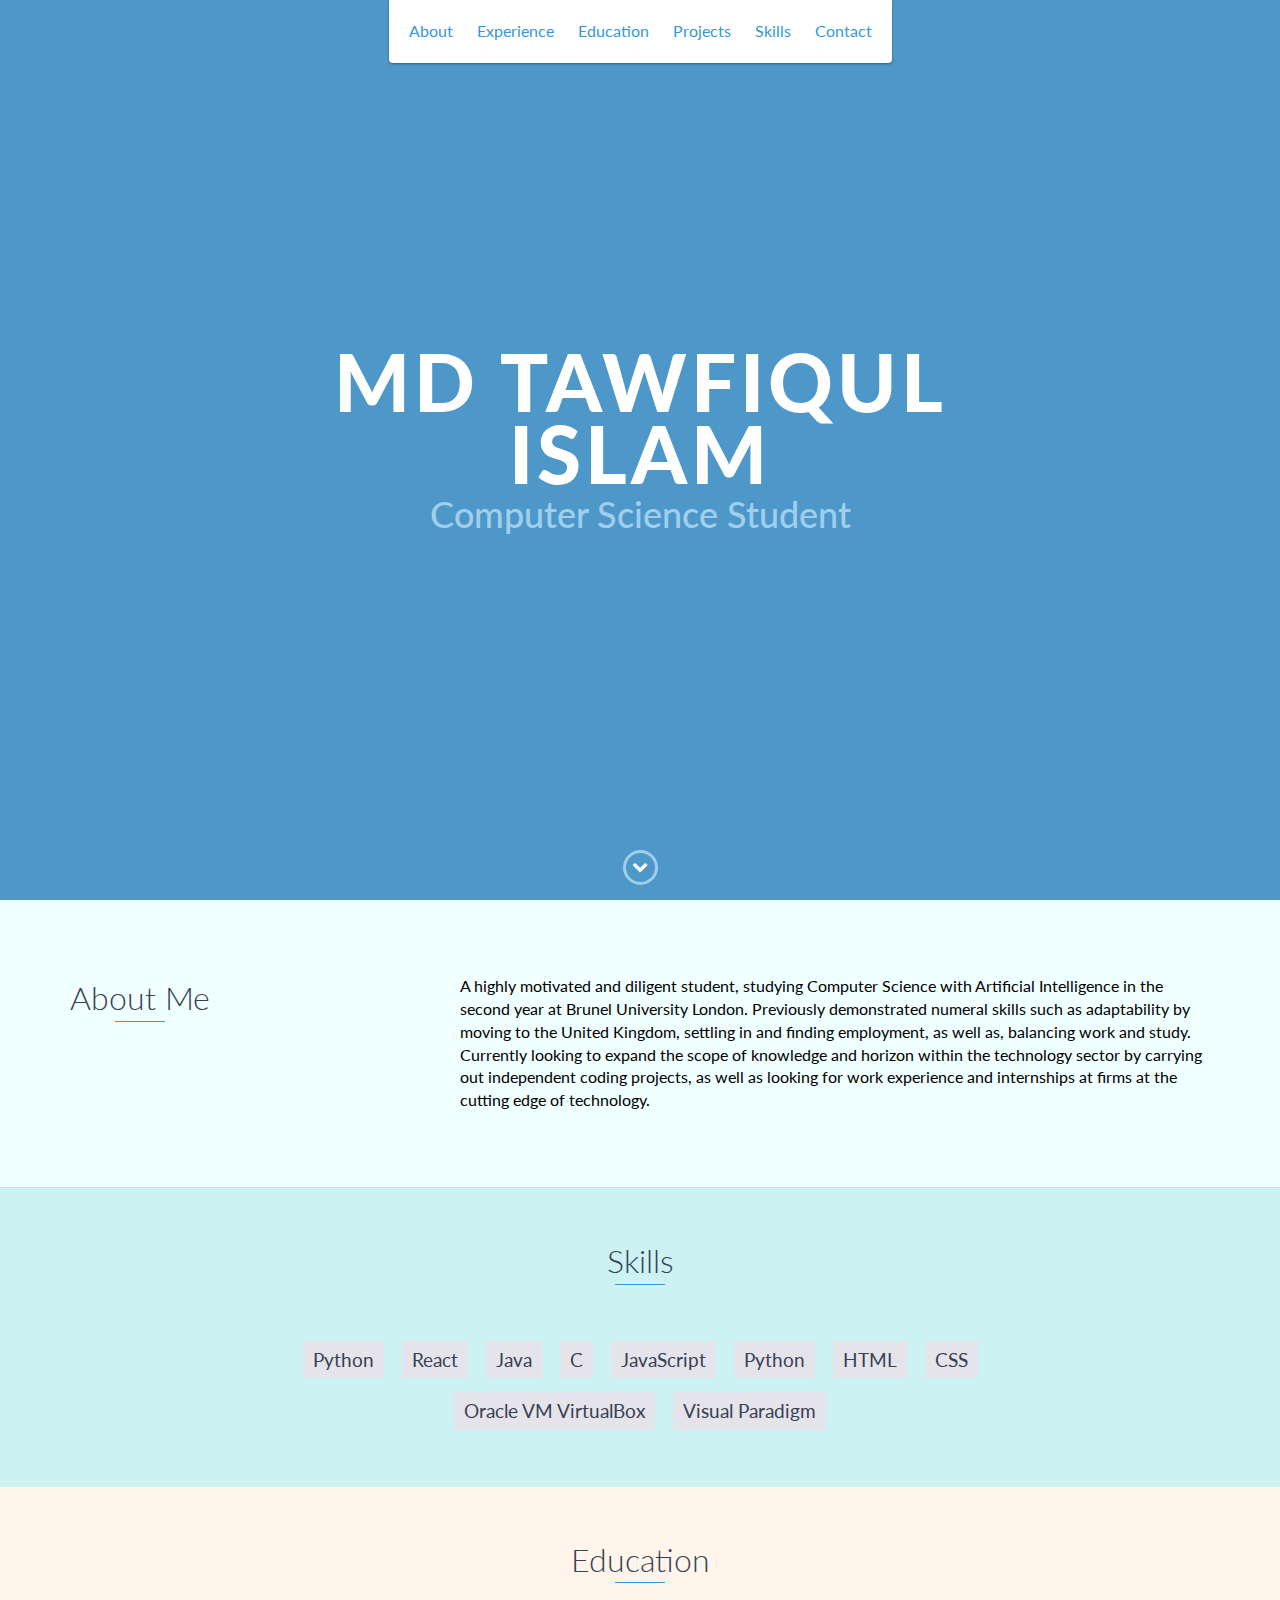
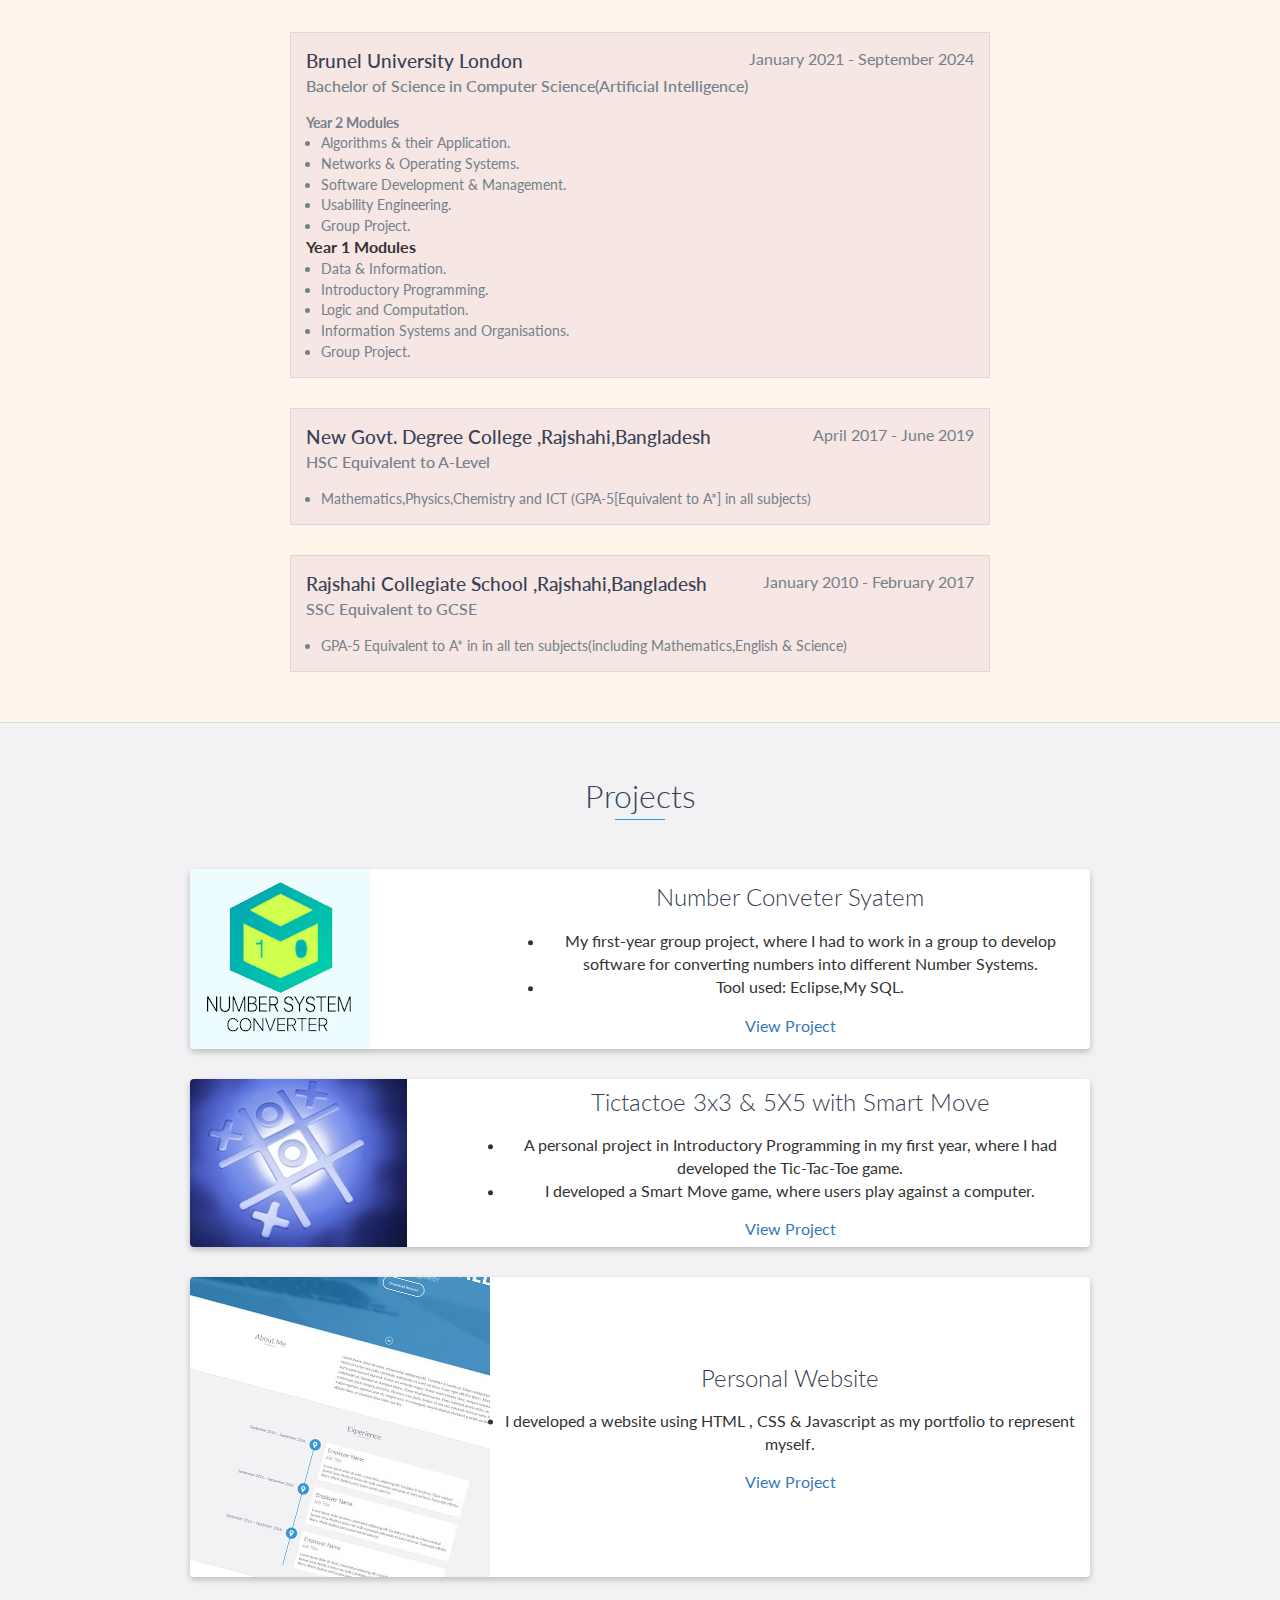
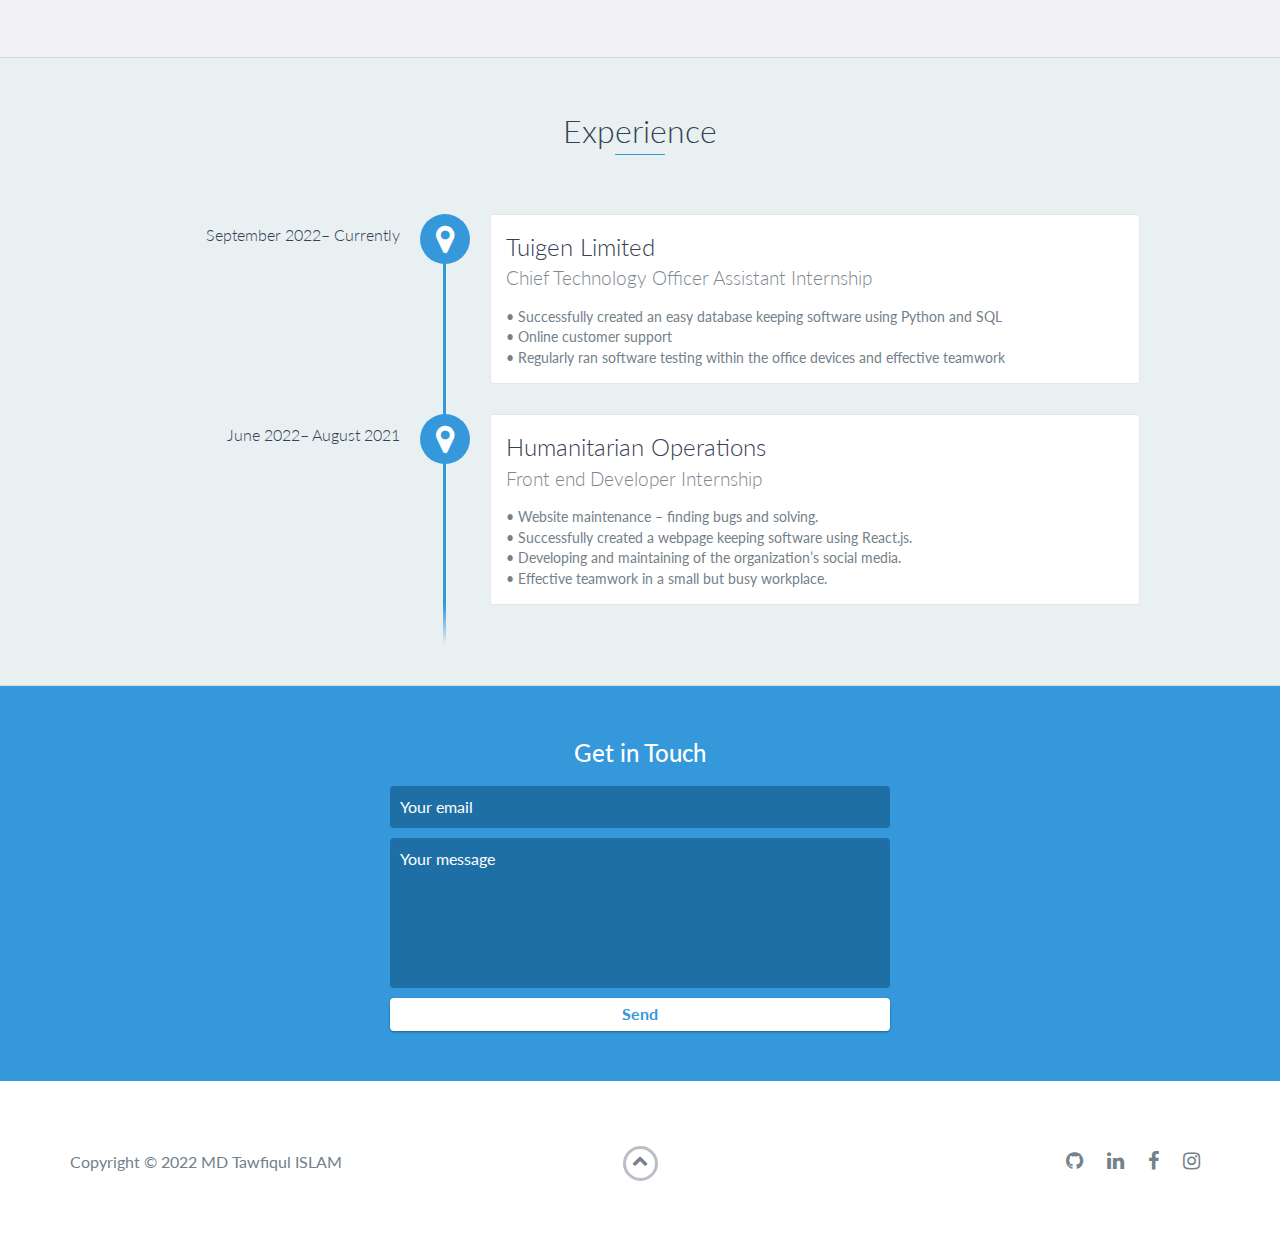
==== commit e0f4e63c: "Add files via upload" ====
--- a/index.html
+++ b/index.html
@@ -50,7 +50,7 @@
         <div id="lead-content">
             <h1>MD TAWFIQUL ISLAM</h1>
             <h2>Computer Science Student</h2>
-          
+            
         </div>
         <!-- End #lead-content -->
 
@@ -256,27 +256,28 @@
     <div id="experience" class="background-alt" style="background-color: #e8f0f2;">
         <h2 class="heading">Experience</h2>
         <div id="experience-timeline">
-            <div data-date="October 2021– Currently">
-                <h3>Mark & Spencer</h3>
-                <h4>Customer Service</h4>
+            <div data-date="September 2022– Currently">
+                <h3>Tuigen Limited</h3>
+                <h4>Chief Technology Officer Assistant Internship</h4>
                 <p>
-                    Communicating with customers and colleagues. I engage with customer and pay attention to
-what they say and read their body language and nonverbal sign. Thus, I provide an effective
-and efficient service.<br>
- Demonstrate patience and understanding, ensure customer satisfaction &resolving
-complaints when necessary.
+                    • Successfully created an easy database keeping software using Python and SQL<br>
+• Online customer support<br>
+• Regularly ran software testing within the office devices and effective teamwork<br>
                 </p>
             </div>
 
-            <div data-date="August 2021– October 2021">
-                <h3>Subway</h3>
-                <h4>Sandwich Artist</h4>
+            <div data-date="June 2022– August 2021">
+                <h3>Humanitarian Operations</h3>
+                <h4>Front end Developer Internship</h4>
                 <p>
-                    Assisting customers with their orders.<br>
-                    Resolving customers' complaints and questions.
+                    • Website maintenance – finding bugs and solving.<br> 
+                    • Successfully created a webpage keeping software using React.js.<br>
+                    • Developing and maintaining of the organization’s social media.<br>
+                    • Effective teamwork in a small but busy workplace.<br>
 
                 </p>
             </div>
+            
         </div>
     </div>
 
